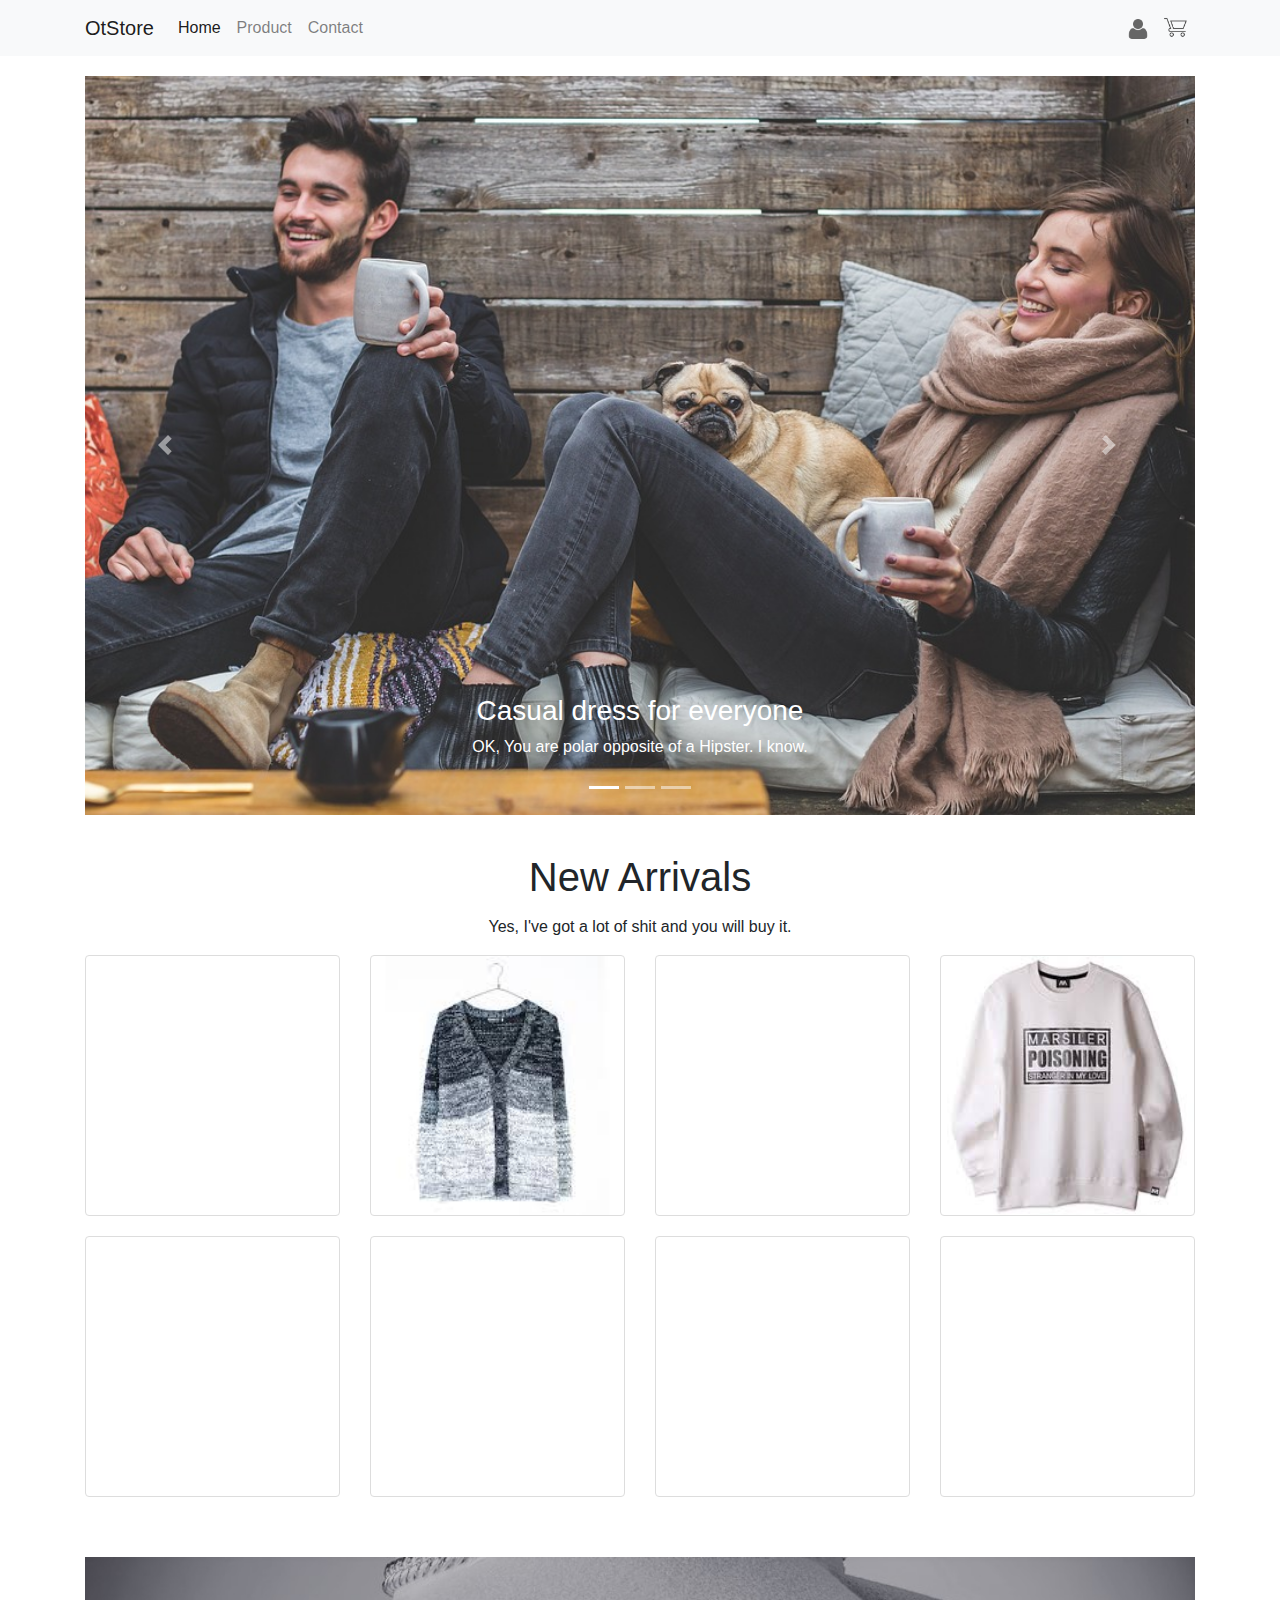
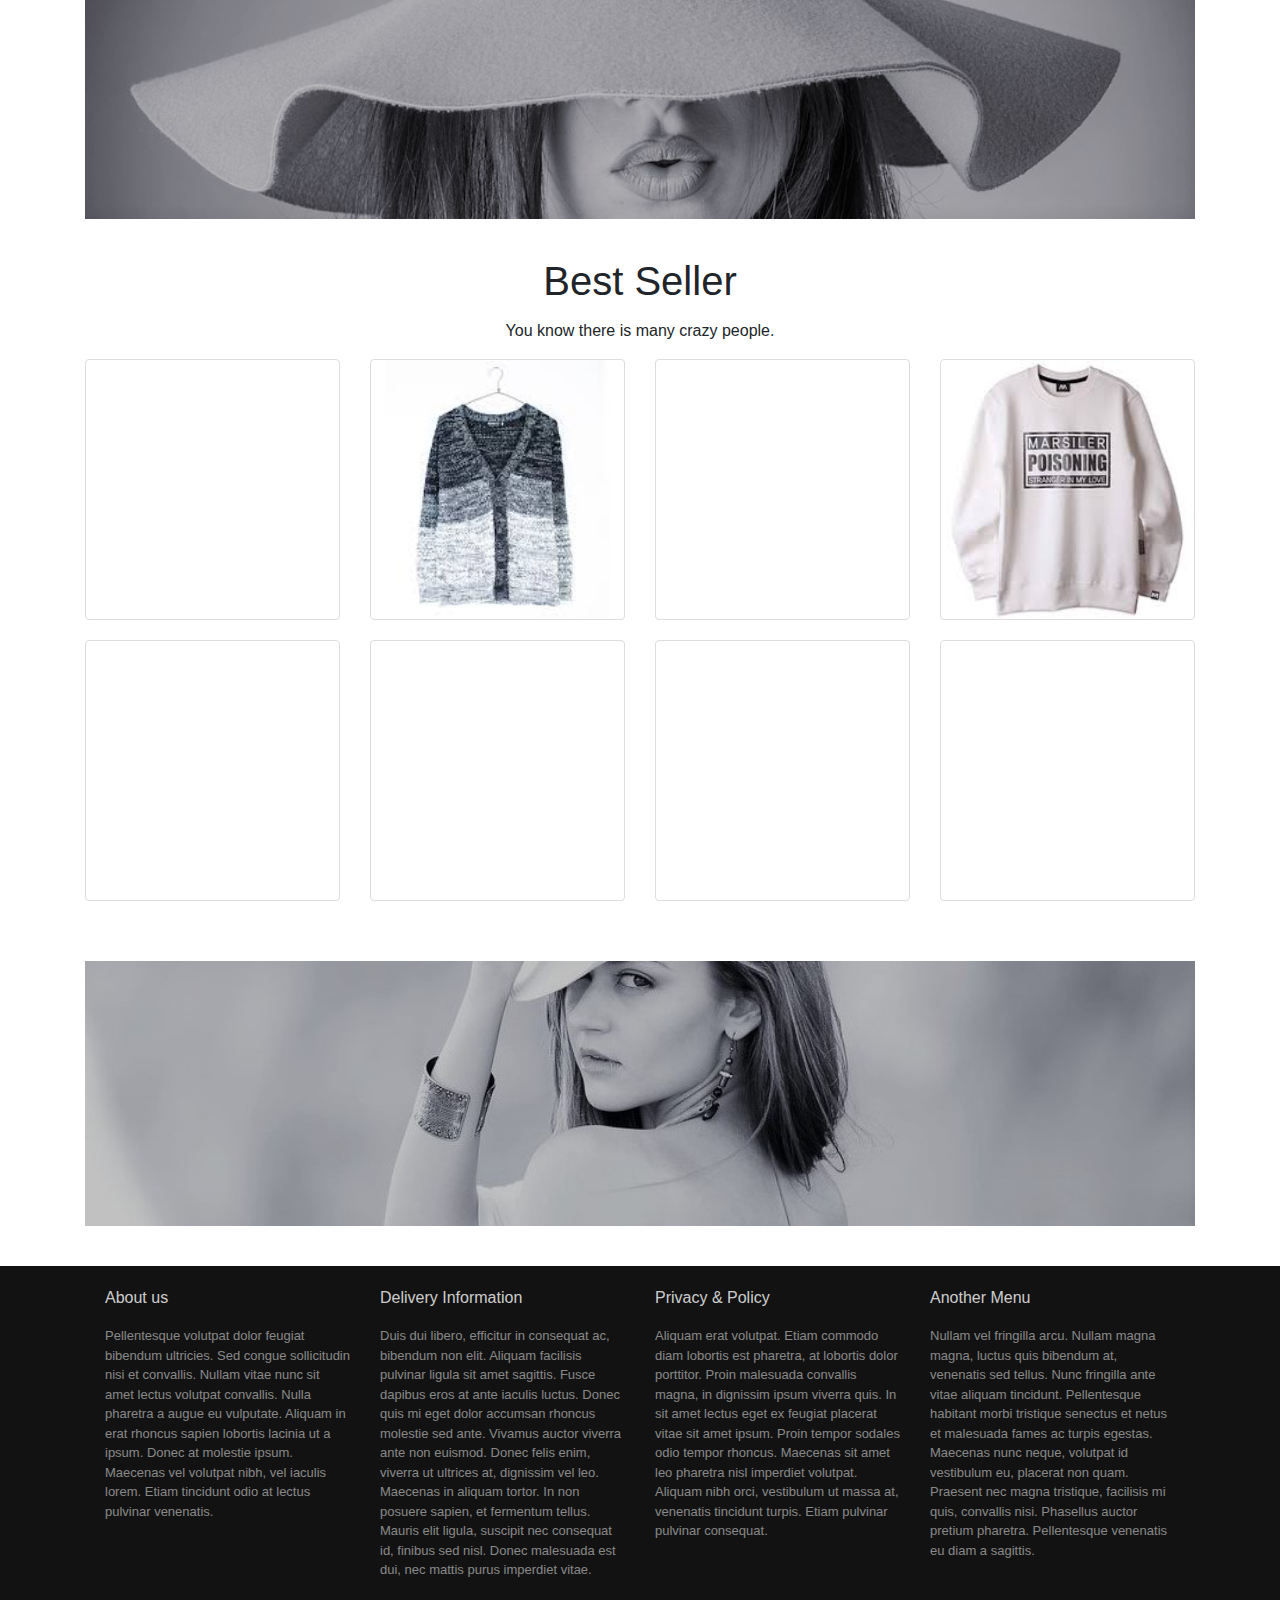
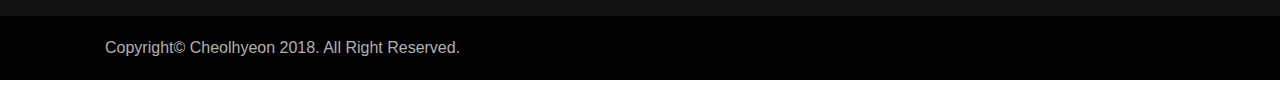
==== src/main/webapp/index.html @ 1a3310d8 "change folder name webapp and create product.html" ====
<!DOCTYPE html>
<html lang="ko">

<head>
    <meta charset="UTF-8">
    <meta name="viewport" content="width=device-width, initial-scale=1.0">
    <meta http-equiv="X-UA-Compatible" content="ie=edge">
    <title>::: OtStore :::</title>
    <link href="./css/bootstrap.min.css" rel="stylesheet">
    <style>
        .samesize {
            margin-bottom: 20px;
            width: 100%;
            padding-bottom: 100%;
            background-repeat: no-repeat;
            background-size: cover;
            background-position: center;
        }
    </style>
</head>

<body>

    <nav class="navbar navbar-expand-lg navbar-light bg-light">
        <div class="container">
            <a class="navbar-brand" href="#">OtStore</a>
            <button class="navbar-toggler" type="button" data-toggle="collapse" data-target="#navbarTogglerDemo02" aria-controls="navbarTogglerDemo02"
                aria-expanded="false" aria-label="Toggle navigation">
                <span class="navbar-toggler-icon"></span>
            </button>

            <div class="collapse navbar-collapse" id="navbarTogglerDemo02">
                <ul class="navbar-nav mr-auto mt-2 mt-lg-0">
                    <li class="nav-item active">
                        <a class="nav-link" href="#">Home
                            <span class="sr-only">(current)</span>
                        </a>
                    </li>
                    <li class="nav-item">
                        <a class="nav-link" href="#">Product</a>
                    </li>
                    <li class="nav-item">
                        <a class="nav-link" href="#">Contact</a>
                    </li>
                </ul>
                <form class="form-inline my-2 my-lg-0">
                    <ul class="navbar-nav mr-auto mt-2 mt-lg-0">
                        <li class="nav-item">
                            <a class="nav-link" href="#">
                                <img src="./images/login.png" width="20px" height="20px" style="margin-left: 2px;">
                            </a>
                        </li>
                        <li class="nav-item">
                            <a class="nav-link" href="#">
                                <img src="./images/shoppingcart.png" width="23px" height="23px" style="margin-top: -2px;">
                            </a>
                        </li>
                    </ul>
                </form>
            </div>
        </div>
    </nav>

    <div class="container" style="margin-top: 20px;">
        <div id="demo" class="carousel slide" data-ride="carousel">

            <!-- Indicators -->
            <ul class="carousel-indicators">
                <li data-target="#demo" data-slide-to="0" class="active"></li>
                <li data-target="#demo" data-slide-to="1"></li>
                <li data-target="#demo" data-slide-to="2"></li>
            </ul>

            <!-- The slideshow -->
            <div class="carousel-inner">
                <div class="carousel-item active">
                    <img src="./images/casual.jpg" alt="casual" width="100%">
                    <div class="carousel-caption">
                        <h3>Casual dress for everyone</h3>
                        <p>OK, You are polar opposite of a Hipster. I know.</p>
                    </div>
                </div>
                <div class="carousel-item">
                    <img src="./images/guy.jpg" alt="guy" width="100%">
                    <div class="carousel-caption">
                        <h3>Suit</h3>
                        <p>I’ve Never Worn A Suit! dude Here's the Answer.</p>
                    </div>
                </div>
                <div class="carousel-item">
                    <img src="./images/neat.jpg" alt="neat" width="100%">
                    <div class="carousel-caption">
                        <h3>Knit for Winter</h3>
                        <p>Winter is comming.</p>
                    </div>
                </div>
            </div>

            <!-- Left and right controls -->
            <a class="carousel-control-prev" href="#demo" data-slide="prev">
                <span class="carousel-control-prev-icon"></span>
            </a>
            <a class="carousel-control-next" href="#demo" data-slide="next">
                <span class="carousel-control-next-icon"></span>
            </a>

        </div>
    </div>

    <div class="container" style="margin-top: 40px;">

        <div>
            <h1>
                <p class="text-center">New Arrivals</p>
            </h1>
            <p class="text-center">Yes, I've got a lot of shit and you will buy it.</p>
        </div>

        <div>
            <div class="row">
                <div class="col-md">
                    <div class="img-thumbnail samesize" style="background-image: url('https://t1.daumcdn.net/cfile/tistory/2671653C55DBDD9E09')"></div>
                </div>
                <div class="col-md">
                    <div class="img-thumbnail samesize" style="background-image: url('[data-uri]')"></div>
                </div>
                <div class="col-md">
                    <div class="img-thumbnail samesize" style="background-image: url('http://mblogthumb2.phinf.naver.net/MjAxNzEwMTBfNjIg/MDAxNTA3NjIzODY2Mjgw._LwV5pv5Z4NjYI50kzcvJgmFrfz7zRtdVEw2pGX_yyQg.H0TVHFLqsIS5Oax9F-zmkhpmPXJmqHfUjp4Pd94fO9sg.PNG.hy_chu/%EC%82%BC%EC%8B%9C%EC%84%B8%EB%81%BC_%EB%B0%94%EB%8B%A4%EB%AA%A9%EC%9E%A5_%EC%9D%B4%EB%AF%BC%EC%9A%B0_%EC%95%A4%EB%94%94_%ED%8C%A8%EC%85%98_%EC%98%B7__%EB%84%90%EB%94%94_NERDY.png?type=w800')"></div>
                </div>
                <div class="col-md">
                    <div class="img-thumbnail samesize" style="background-image: url('[data-uri]')"></div>
                </div>
            </div>
            <div class="row">
                <div class="col-md">
                    <div class="img-thumbnail samesize" style="background-image: url('http://image.musinsa.com/images/goods_img/20160314/319176/319176_1_500.jpg')"></div>
                </div>
                <div class="col-md">
                    <div class="img-thumbnail samesize" style="background-image: url('http://skinnovation-if.com/wp-content/uploads/2015/12/%EC%9D%B4%EB%AF%B8%EC%A7%804.jpg')"></div>
                </div>
                <div class="col-md">
                    <div class="img-thumbnail samesize" style="background-image: url('http://img.ezmember.co.kr/cache/board/2015/09/08/c89670de82a708bd7f0507f3e184f768.jpg')"></div>
                </div>
                <div class="col-md">
                    <div class="img-thumbnail samesize" style="background-image: url('http://topclass.chosun.com/news_img/1002/1002_058_1.jpg')"></div>
                </div>
            </div>
        </div>
    </div>

    <div class="container" style="margin-top: 40px;">
        <img src="./images/fashion.jpg" width="100%">
    </div>

    <div class="container" style="margin-top: 40px;">

        <div>
            <h1>
                <p class="text-center">Best Seller</p>
            </h1>
            <p class="text-center">You know there is many crazy people.</p>
        </div>

        <div>
            <div class="row">
                <div class="col-md">
                    <div class="img-thumbnail samesize" style="background-image: url('https://t1.daumcdn.net/cfile/tistory/2671653C55DBDD9E09')"></div>
                </div>
                <div class="col-md">
                    <div class="img-thumbnail samesize" style="background-image: url('[data-uri]')"></div>
                </div>
                <div class="col-md">
                    <div class="img-thumbnail samesize" style="background-image: url('http://mblogthumb2.phinf.naver.net/MjAxNzEwMTBfNjIg/MDAxNTA3NjIzODY2Mjgw._LwV5pv5Z4NjYI50kzcvJgmFrfz7zRtdVEw2pGX_yyQg.H0TVHFLqsIS5Oax9F-zmkhpmPXJmqHfUjp4Pd94fO9sg.PNG.hy_chu/%EC%82%BC%EC%8B%9C%EC%84%B8%EB%81%BC_%EB%B0%94%EB%8B%A4%EB%AA%A9%EC%9E%A5_%EC%9D%B4%EB%AF%BC%EC%9A%B0_%EC%95%A4%EB%94%94_%ED%8C%A8%EC%85%98_%EC%98%B7__%EB%84%90%EB%94%94_NERDY.png?type=w800')"></div>
                </div>
                <div class="col-md">
                    <div class="img-thumbnail samesize" style="background-image: url('[data-uri]')"></div>
                </div>
            </div>
            <div class="row">
                <div class="col-md">
                    <div class="img-thumbnail samesize" style="background-image: url('http://image.musinsa.com/images/goods_img/20160314/319176/319176_1_500.jpg')"></div>
                </div>
                <div class="col-md">
                    <div class="img-thumbnail samesize" style="background-image: url('http://skinnovation-if.com/wp-content/uploads/2015/12/%EC%9D%B4%EB%AF%B8%EC%A7%804.jpg')"></div>
                </div>
                <div class="col-md">
                    <div class="img-thumbnail samesize" style="background-image: url('http://img.ezmember.co.kr/cache/board/2015/09/08/c89670de82a708bd7f0507f3e184f768.jpg')"></div>
                </div>
                <div class="col-md">
                    <div class="img-thumbnail samesize" style="background-image: url('http://topclass.chosun.com/news_img/1002/1002_058_1.jpg')"></div>
                </div>
            </div>
        </div>
    </div>

    <div class="container" style="margin-top: 40px;">
        <img src="./images/beauty.jpg" width="100%">
    </div>

    <div style="margin-top: 40px; background-color: rgba(0, 0, 0, 0.93); color: rgba(255, 255, 255, 0.8);">
        <div class="container">
            <div class="row" style="padding: 20px;">
                <div class="col-lg">
                    <p>About us</p>
                    <p style="font-size: 13px; color: rgba(255, 255, 255, 0.5);">Pellentesque volutpat dolor feugiat bibendum ultricies. Sed congue sollicitudin nisi et convallis. Nullam
                        vitae nunc sit amet lectus volutpat convallis. Nulla pharetra a augue eu vulputate. Aliquam in erat
                        rhoncus sapien lobortis lacinia ut a ipsum. Donec at molestie ipsum. Maecenas vel volutpat nibh,
                        vel iaculis lorem. Etiam tincidunt odio at lectus pulvinar venenatis.</p>
                </div>
                <div class="col-lg">
                    <p>Delivery Information</p>
                    <p style="font-size: 13px; color: rgba(255, 255, 255, 0.5);">Duis dui libero, efficitur in consequat ac, bibendum non elit. Aliquam facilisis pulvinar ligula sit
                        amet sagittis. Fusce dapibus eros at ante iaculis luctus. Donec quis mi eget dolor accumsan rhoncus
                        molestie sed ante. Vivamus auctor viverra ante non euismod. Donec felis enim, viverra ut ultrices
                        at, dignissim vel leo. Maecenas in aliquam tortor. In non posuere sapien, et fermentum tellus. Mauris
                        elit ligula, suscipit nec consequat id, finibus sed nisl. Donec malesuada est dui, nec mattis purus
                        imperdiet vitae.</p>
                </div>
                <div class="col-lg">
                    <p>Privacy & Policy</p>
                    <p style="font-size: 13px; color: rgba(255, 255, 255, 0.5);">Aliquam erat volutpat. Etiam commodo diam lobortis est pharetra, at lobortis dolor porttitor. Proin malesuada
                        convallis magna, in dignissim ipsum viverra quis. In sit amet lectus eget ex feugiat placerat vitae
                        sit amet ipsum. Proin tempor sodales odio tempor rhoncus. Maecenas sit amet leo pharetra nisl imperdiet
                        volutpat. Aliquam nibh orci, vestibulum ut massa at, venenatis tincidunt turpis. Etiam pulvinar pulvinar
                        consequat.
                    </p>
                </div>
                <div class="col-lg">
                    <p>Another Menu</p>
                    <p style="font-size: 13px; color: rgba(255, 255, 255, 0.5);">Nullam vel fringilla arcu. Nullam magna magna, luctus quis bibendum at, venenatis sed tellus. Nunc fringilla
                        ante vitae aliquam tincidunt. Pellentesque habitant morbi tristique senectus et netus et malesuada
                        fames ac turpis egestas. Maecenas nunc neque, volutpat id vestibulum eu, placerat non quam. Praesent
                        nec magna tristique, facilisis mi quis, convallis nisi. Phasellus auctor pretium pharetra. Pellentesque
                        venenatis eu diam a sagittis.</p>
                </div>
            </div>
        </div>
    </div>
    <div style="background-color: rgb(0, 0, 0)">
        <div class="container">
            <p style="padding: 20px; color: rgba(255,255,255,0.7)">
                Copyright© Cheolhyeon 2018. All Right Reserved.
            </p>
        </div>
    </div>

    <script src="./js/jquery-3.3.1.min.js"></script>
    <script src="./js/popper.min.js"></script>
    <script src="./js/bootstrap.min.js"></script>
</body>

</html>
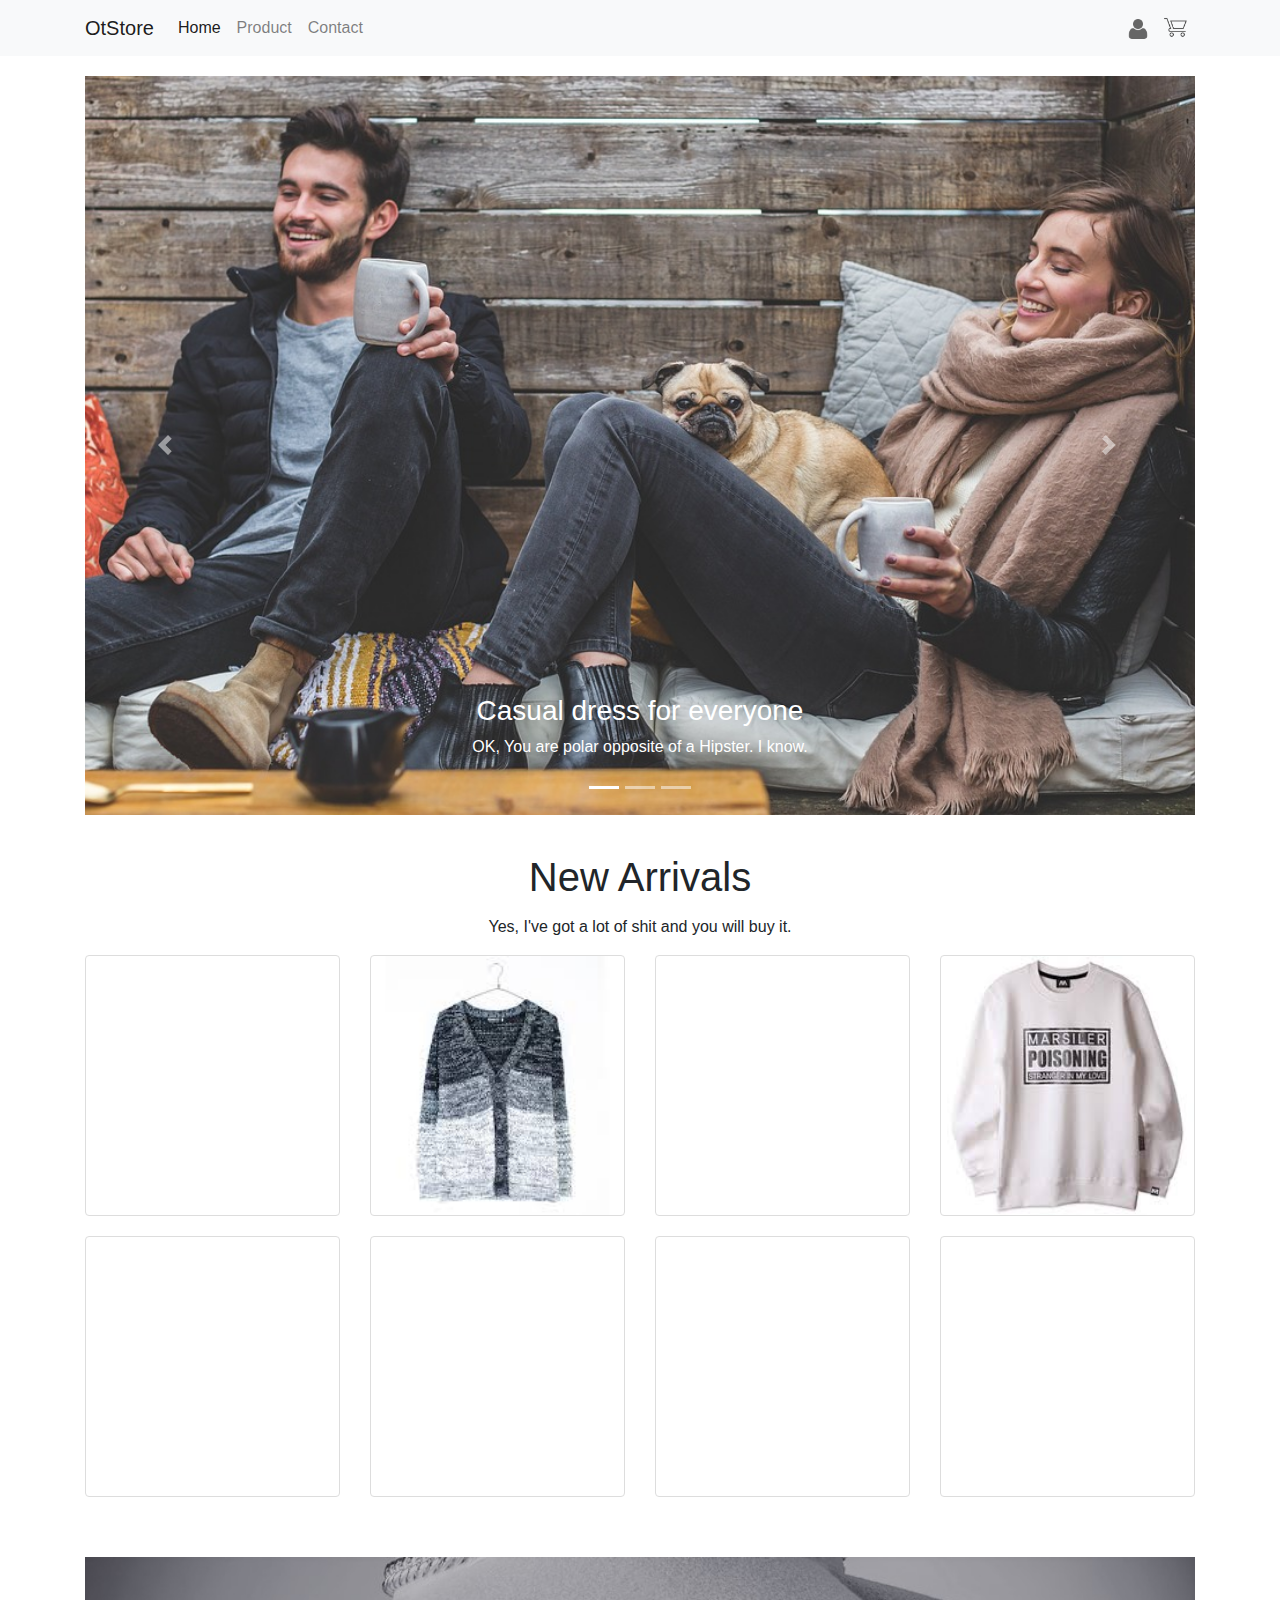
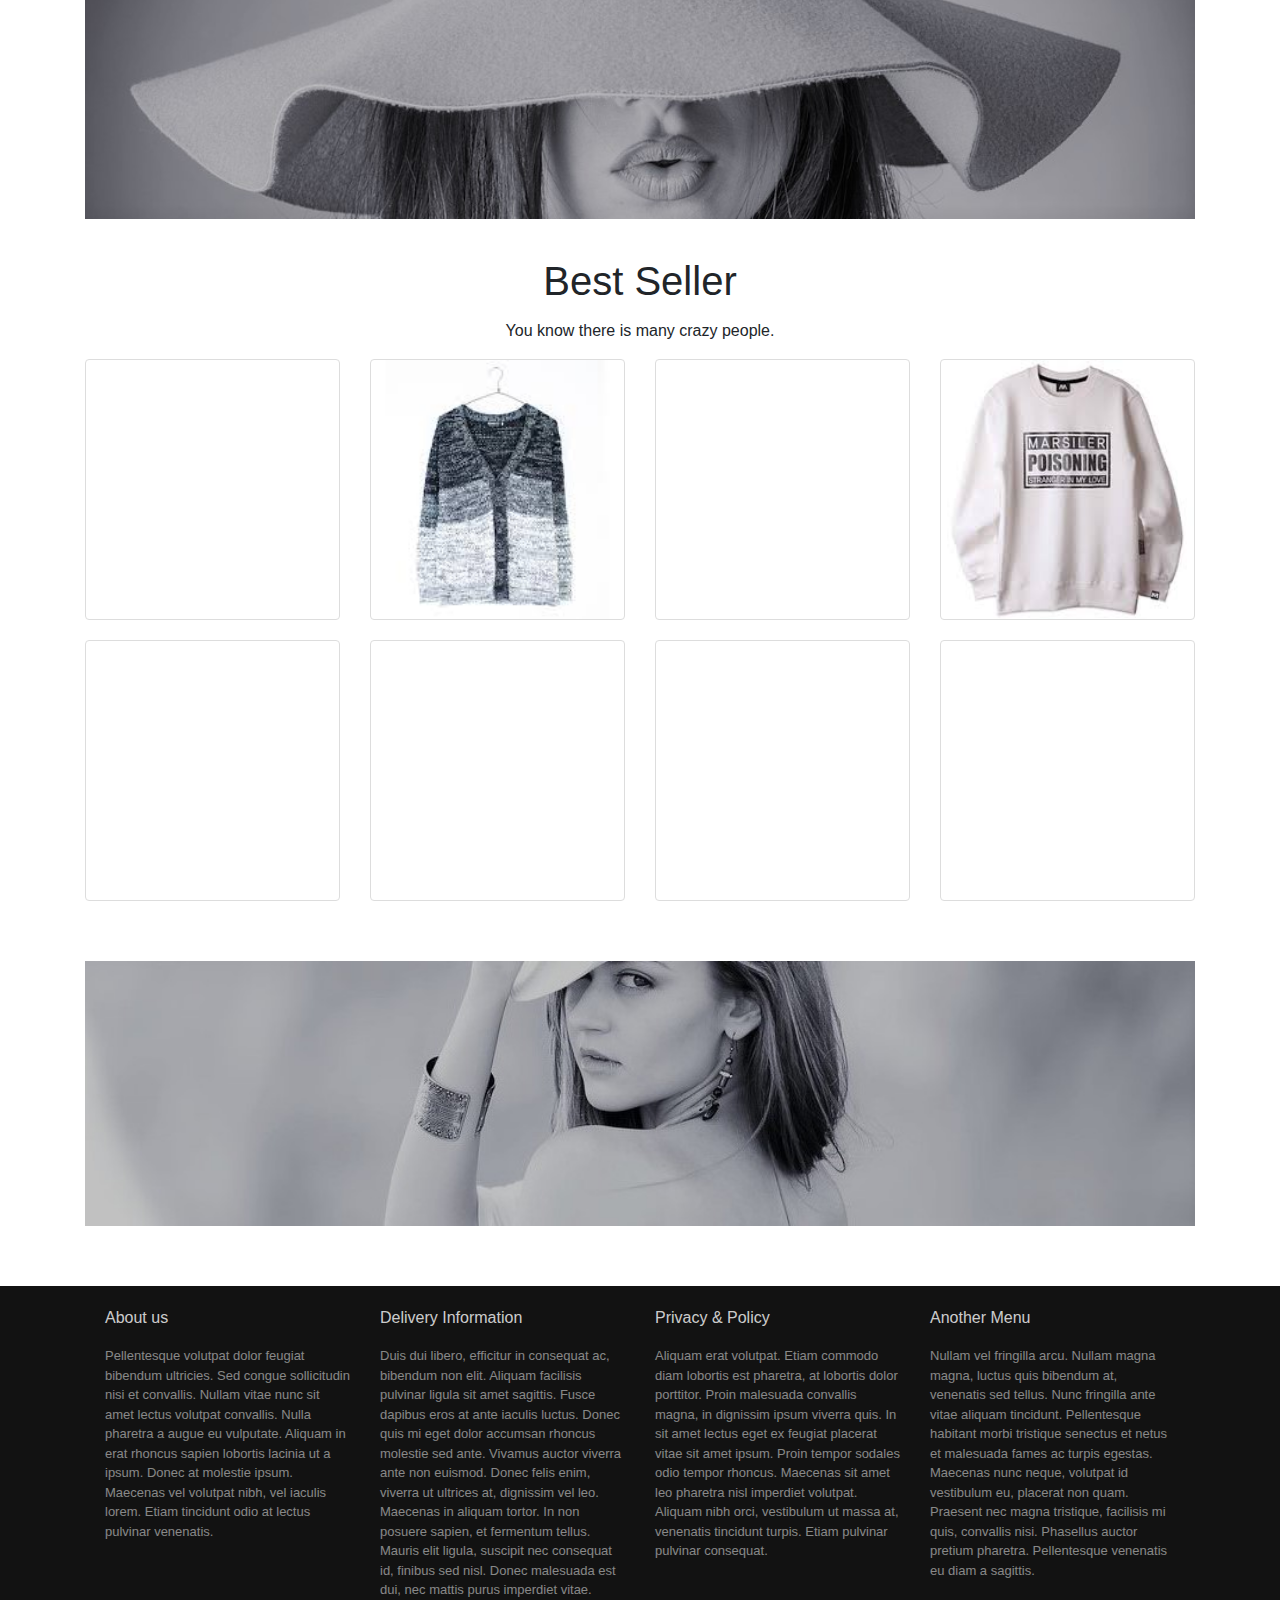
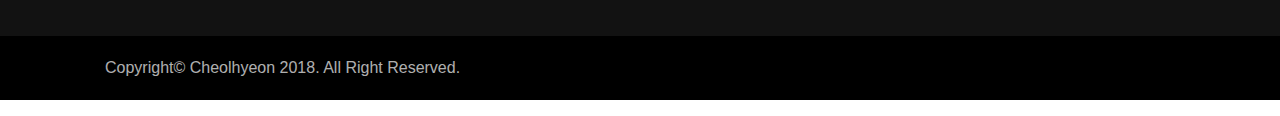
==== commit 71e8999f: "create contact.html and cart.html" ====
--- a/src/main/webapp/index.html
+++ b/src/main/webapp/index.html
@@ -197,7 +197,7 @@
         <img src="./images/beauty.jpg" width="100%">
     </div>
 
-    <div style="margin-top: 40px; background-color: rgba(0, 0, 0, 0.93); color: rgba(255, 255, 255, 0.8);">
+    <div style="margin-top: 60px; background-color: rgba(0, 0, 0, 0.93); color: rgba(255, 255, 255, 0.8);">
         <div class="container">
             <div class="row" style="padding: 20px;">
                 <div class="col-lg">
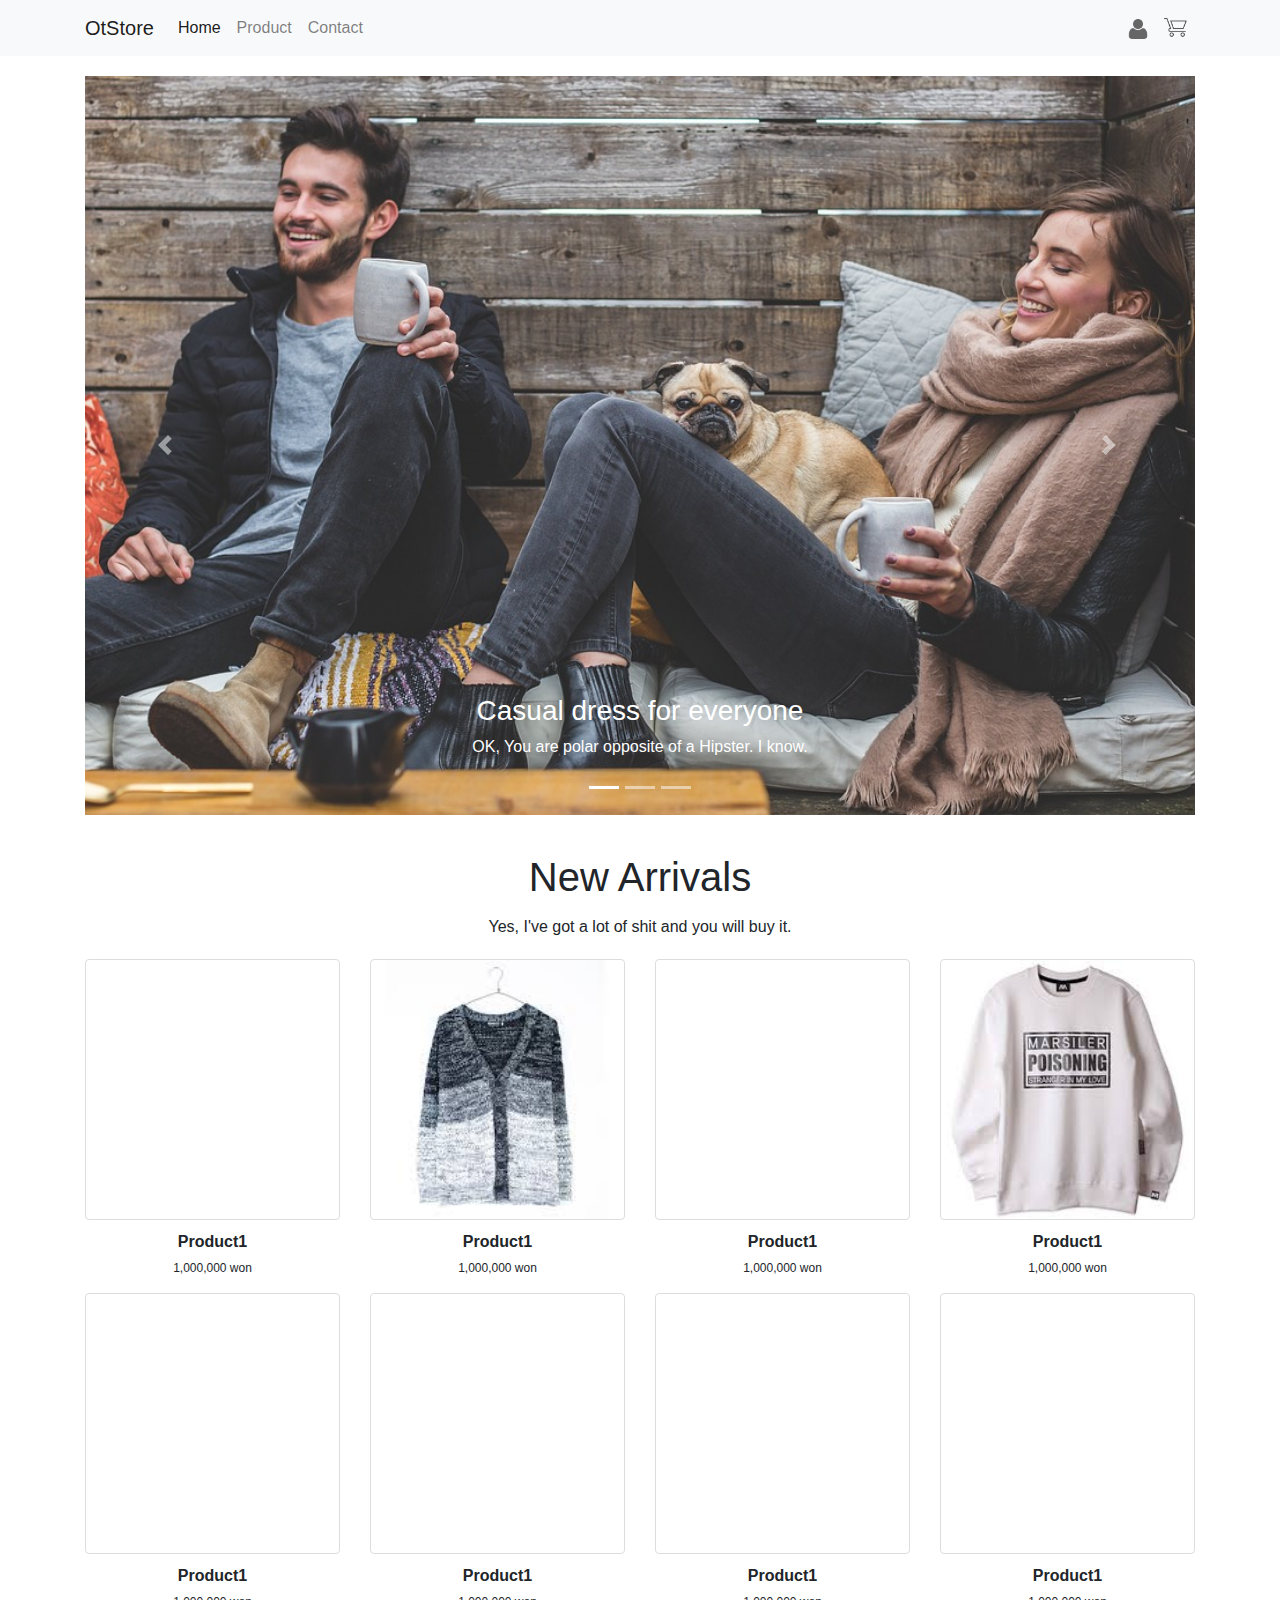
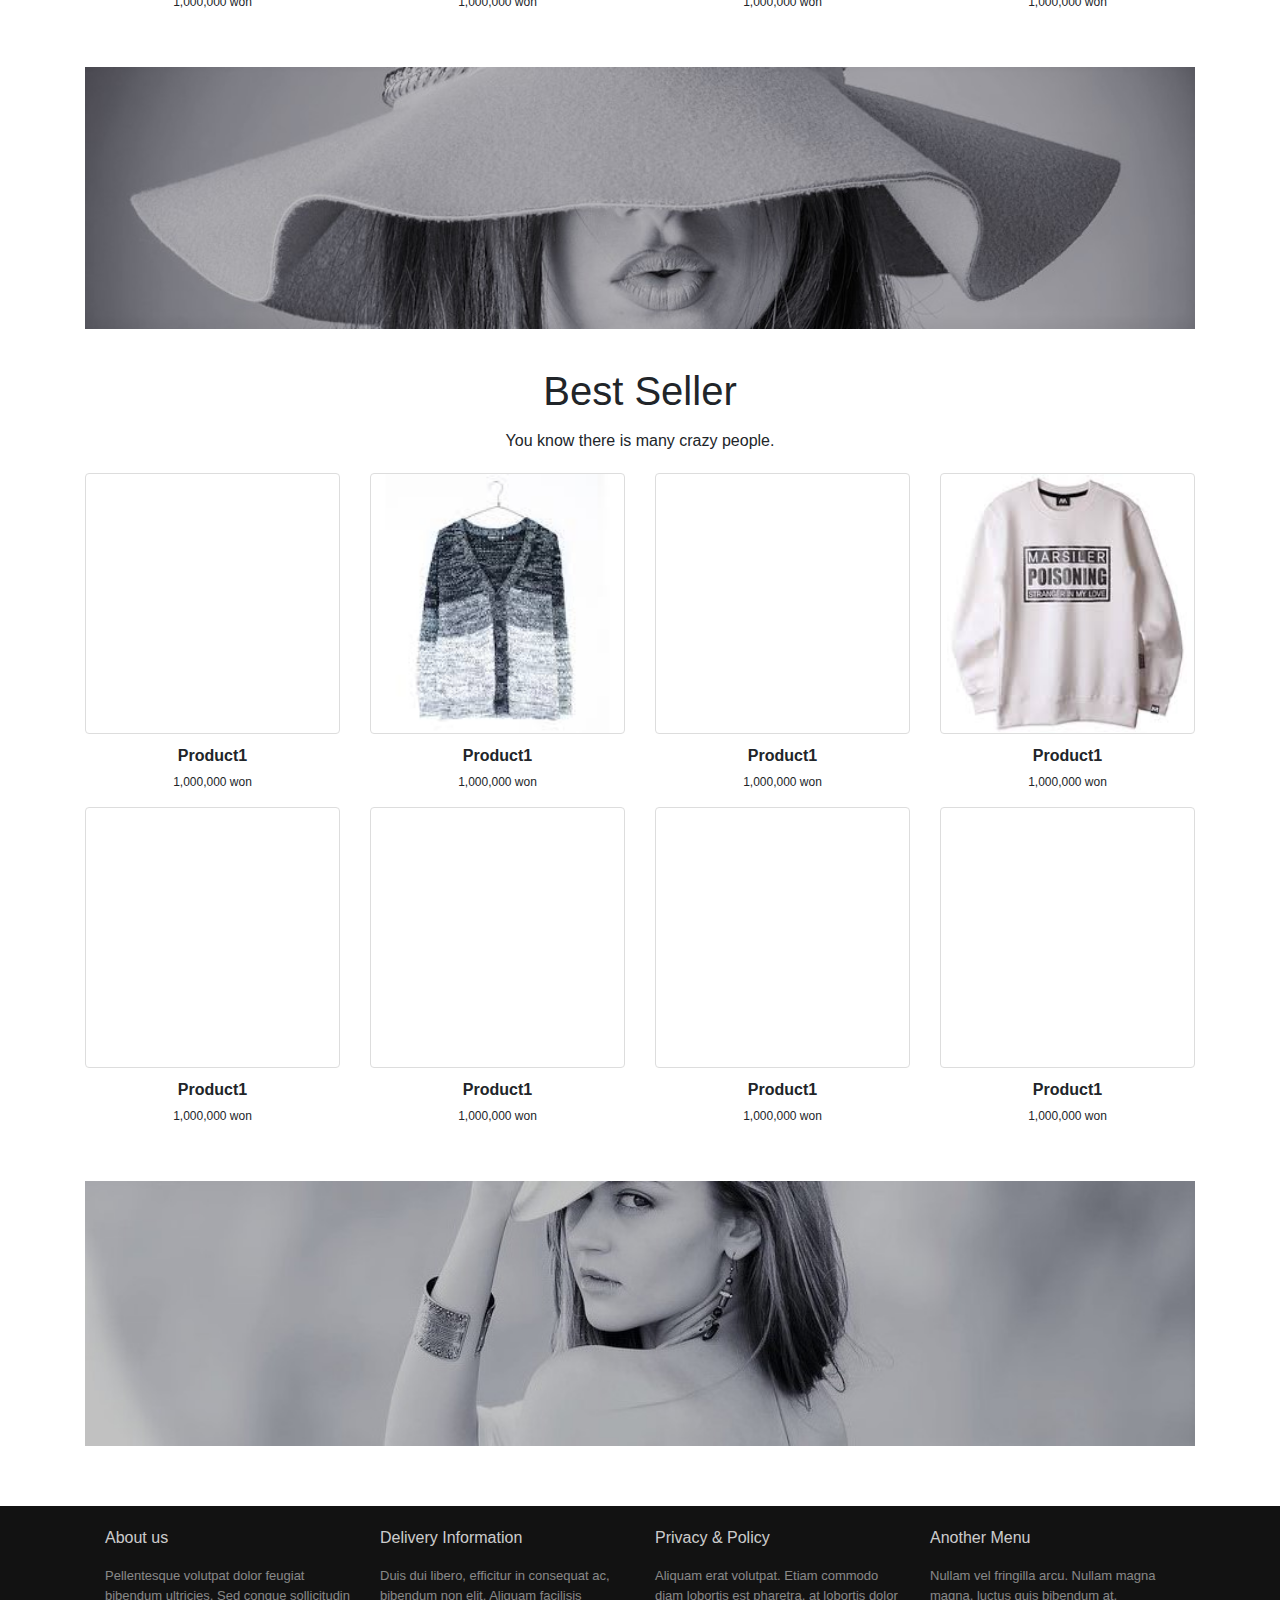
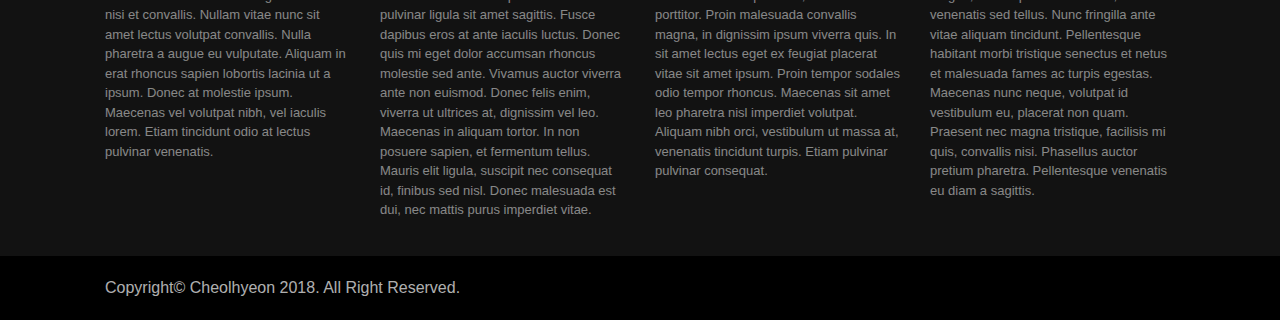
==== commit 11fd9f5d: "create login, register, view.html" ====
--- a/src/main/webapp/index.html
+++ b/src/main/webapp/index.html
@@ -9,13 +9,17 @@
     <link href="./css/bootstrap.min.css" rel="stylesheet">
     <style>
         .samesize {
-            margin-bottom: 20px;
+            margin-bottom: 10px;
             width: 100%;
             padding-bottom: 100%;
             background-repeat: no-repeat;
             background-size: cover;
             background-position: center;
         }
+
+        .btmg {
+            margin-bottom: 20px;
+        }
     </style>
 </head>
 
@@ -23,7 +27,7 @@
 
     <nav class="navbar navbar-expand-lg navbar-light bg-light">
         <div class="container">
-            <a class="navbar-brand" href="#">OtStore</a>
+            <a class="navbar-brand" href="index.html">OtStore</a>
             <button class="navbar-toggler" type="button" data-toggle="collapse" data-target="#navbarTogglerDemo02" aria-controls="navbarTogglerDemo02"
                 aria-expanded="false" aria-label="Toggle navigation">
                 <span class="navbar-toggler-icon"></span>
@@ -32,26 +36,25 @@
             <div class="collapse navbar-collapse" id="navbarTogglerDemo02">
                 <ul class="navbar-nav mr-auto mt-2 mt-lg-0">
                     <li class="nav-item active">
-                        <a class="nav-link" href="#">Home
-                            <span class="sr-only">(current)</span>
+                        <a class="nav-link" href="index.html">Home
                         </a>
                     </li>
                     <li class="nav-item">
-                        <a class="nav-link" href="#">Product</a>
+                        <a class="nav-link" href="product.html">Product</a>
                     </li>
                     <li class="nav-item">
-                        <a class="nav-link" href="#">Contact</a>
+                        <a class="nav-link" href="contact.html">Contact</a>
                     </li>
                 </ul>
                 <form class="form-inline my-2 my-lg-0">
                     <ul class="navbar-nav mr-auto mt-2 mt-lg-0">
                         <li class="nav-item">
-                            <a class="nav-link" href="#">
+                            <a class="nav-link" href="login.html">
                                 <img src="./images/login.png" width="20px" height="20px" style="margin-left: 2px;">
                             </a>
                         </li>
                         <li class="nav-item">
-                            <a class="nav-link" href="#">
+                            <a class="nav-link" href="cart.html">
                                 <img src="./images/shoppingcart.png" width="23px" height="23px" style="margin-top: -2px;">
                             </a>
                         </li>
@@ -109,7 +112,7 @@
 
     <div class="container" style="margin-top: 40px;">
 
-        <div>
+        <div class="btmg">
             <h1>
                 <p class="text-center">New Arrivals</p>
             </h1>
@@ -120,29 +123,61 @@
             <div class="row">
                 <div class="col-md">
                     <div class="img-thumbnail samesize" style="background-image: url('https://t1.daumcdn.net/cfile/tistory/2671653C55DBDD9E09')"></div>
+                    <div>
+                        <p class="text-center font-weight-bold" style="margin-bottom: 5px">Product1</p>
+                        <p class="text-center" style="font-size: 0.75em">1,000,000 won</p>
+                    </div>
                 </div>
                 <div class="col-md">
                     <div class="img-thumbnail samesize" style="background-image: url('[data-uri]')"></div>
+                    <div>
+                        <p class="text-center font-weight-bold" style="margin-bottom: 5px">Product1</p>
+                        <p class="text-center" style="font-size: 0.75em">1,000,000 won</p>
+                    </div>
                 </div>
                 <div class="col-md">
                     <div class="img-thumbnail samesize" style="background-image: url('http://mblogthumb2.phinf.naver.net/MjAxNzEwMTBfNjIg/MDAxNTA3NjIzODY2Mjgw._LwV5pv5Z4NjYI50kzcvJgmFrfz7zRtdVEw2pGX_yyQg.H0TVHFLqsIS5Oax9F-zmkhpmPXJmqHfUjp4Pd94fO9sg.PNG.hy_chu/%EC%82%BC%EC%8B%9C%EC%84%B8%EB%81%BC_%EB%B0%94%EB%8B%A4%EB%AA%A9%EC%9E%A5_%EC%9D%B4%EB%AF%BC%EC%9A%B0_%EC%95%A4%EB%94%94_%ED%8C%A8%EC%85%98_%EC%98%B7__%EB%84%90%EB%94%94_NERDY.png?type=w800')"></div>
+                    <div>
+                        <p class="text-center font-weight-bold" style="margin-bottom: 5px">Product1</p>
+                        <p class="text-center" style="font-size: 0.75em">1,000,000 won</p>
+                    </div>
                 </div>
                 <div class="col-md">
                     <div class="img-thumbnail samesize" style="background-image: url('[data-uri]')"></div>
+                    <div>
+                        <p class="text-center font-weight-bold" style="margin-bottom: 5px">Product1</p>
+                        <p class="text-center" style="font-size: 0.75em">1,000,000 won</p>
+                    </div>
                 </div>
             </div>
             <div class="row">
                 <div class="col-md">
                     <div class="img-thumbnail samesize" style="background-image: url('http://image.musinsa.com/images/goods_img/20160314/319176/319176_1_500.jpg')"></div>
+                    <div>
+                        <p class="text-center font-weight-bold" style="margin-bottom: 5px">Product1</p>
+                        <p class="text-center" style="font-size: 0.75em">1,000,000 won</p>
+                    </div>
                 </div>
                 <div class="col-md">
                     <div class="img-thumbnail samesize" style="background-image: url('http://skinnovation-if.com/wp-content/uploads/2015/12/%EC%9D%B4%EB%AF%B8%EC%A7%804.jpg')"></div>
+                    <div>
+                        <p class="text-center font-weight-bold" style="margin-bottom: 5px">Product1</p>
+                        <p class="text-center" style="font-size: 0.75em">1,000,000 won</p>
+                    </div>
                 </div>
                 <div class="col-md">
                     <div class="img-thumbnail samesize" style="background-image: url('http://img.ezmember.co.kr/cache/board/2015/09/08/c89670de82a708bd7f0507f3e184f768.jpg')"></div>
+                    <div>
+                        <p class="text-center font-weight-bold" style="margin-bottom: 5px">Product1</p>
+                        <p class="text-center" style="font-size: 0.75em">1,000,000 won</p>
+                    </div>
                 </div>
                 <div class="col-md">
                     <div class="img-thumbnail samesize" style="background-image: url('http://topclass.chosun.com/news_img/1002/1002_058_1.jpg')"></div>
+                    <div>
+                        <p class="text-center font-weight-bold" style="margin-bottom: 5px">Product1</p>
+                        <p class="text-center" style="font-size: 0.75em">1,000,000 won</p>
+                    </div>
                 </div>
             </div>
         </div>
@@ -154,7 +189,7 @@
 
     <div class="container" style="margin-top: 40px;">
 
-        <div>
+        <div class="btmg">
             <h1>
                 <p class="text-center">Best Seller</p>
             </h1>
@@ -165,29 +200,61 @@
             <div class="row">
                 <div class="col-md">
                     <div class="img-thumbnail samesize" style="background-image: url('https://t1.daumcdn.net/cfile/tistory/2671653C55DBDD9E09')"></div>
+                    <div>
+                        <p class="text-center font-weight-bold" style="margin-bottom: 5px">Product1</p>
+                        <p class="text-center" style="font-size: 0.75em">1,000,000 won</p>
+                    </div>
                 </div>
                 <div class="col-md">
                     <div class="img-thumbnail samesize" style="background-image: url('[data-uri]')"></div>
+                    <div>
+                        <p class="text-center font-weight-bold" style="margin-bottom: 5px">Product1</p>
+                        <p class="text-center" style="font-size: 0.75em">1,000,000 won</p>
+                    </div>
                 </div>
                 <div class="col-md">
                     <div class="img-thumbnail samesize" style="background-image: url('http://mblogthumb2.phinf.naver.net/MjAxNzEwMTBfNjIg/MDAxNTA3NjIzODY2Mjgw._LwV5pv5Z4NjYI50kzcvJgmFrfz7zRtdVEw2pGX_yyQg.H0TVHFLqsIS5Oax9F-zmkhpmPXJmqHfUjp4Pd94fO9sg.PNG.hy_chu/%EC%82%BC%EC%8B%9C%EC%84%B8%EB%81%BC_%EB%B0%94%EB%8B%A4%EB%AA%A9%EC%9E%A5_%EC%9D%B4%EB%AF%BC%EC%9A%B0_%EC%95%A4%EB%94%94_%ED%8C%A8%EC%85%98_%EC%98%B7__%EB%84%90%EB%94%94_NERDY.png?type=w800')"></div>
+                    <div>
+                        <p class="text-center font-weight-bold" style="margin-bottom: 5px">Product1</p>
+                        <p class="text-center" style="font-size: 0.75em">1,000,000 won</p>
+                    </div>
                 </div>
                 <div class="col-md">
                     <div class="img-thumbnail samesize" style="background-image: url('[data-uri]')"></div>
+                    <div>
+                        <p class="text-center font-weight-bold" style="margin-bottom: 5px">Product1</p>
+                        <p class="text-center" style="font-size: 0.75em">1,000,000 won</p>
+                    </div>
                 </div>
             </div>
             <div class="row">
                 <div class="col-md">
                     <div class="img-thumbnail samesize" style="background-image: url('http://image.musinsa.com/images/goods_img/20160314/319176/319176_1_500.jpg')"></div>
+                    <div>
+                        <p class="text-center font-weight-bold" style="margin-bottom: 5px">Product1</p>
+                        <p class="text-center" style="font-size: 0.75em">1,000,000 won</p>
+                    </div>
                 </div>
                 <div class="col-md">
                     <div class="img-thumbnail samesize" style="background-image: url('http://skinnovation-if.com/wp-content/uploads/2015/12/%EC%9D%B4%EB%AF%B8%EC%A7%804.jpg')"></div>
+                    <div>
+                        <p class="text-center font-weight-bold" style="margin-bottom: 5px">Product1</p>
+                        <p class="text-center" style="font-size: 0.75em">1,000,000 won</p>
+                    </div>
                 </div>
                 <div class="col-md">
                     <div class="img-thumbnail samesize" style="background-image: url('http://img.ezmember.co.kr/cache/board/2015/09/08/c89670de82a708bd7f0507f3e184f768.jpg')"></div>
+                    <div>
+                        <p class="text-center font-weight-bold" style="margin-bottom: 5px">Product1</p>
+                        <p class="text-center" style="font-size: 0.75em">1,000,000 won</p>
+                    </div>
                 </div>
                 <div class="col-md">
                     <div class="img-thumbnail samesize" style="background-image: url('http://topclass.chosun.com/news_img/1002/1002_058_1.jpg')"></div>
+                    <div>
+                        <p class="text-center font-weight-bold" style="margin-bottom: 5px">Product1</p>
+                        <p class="text-center" style="font-size: 0.75em">1,000,000 won</p>
+                    </div>
                 </div>
             </div>
         </div>
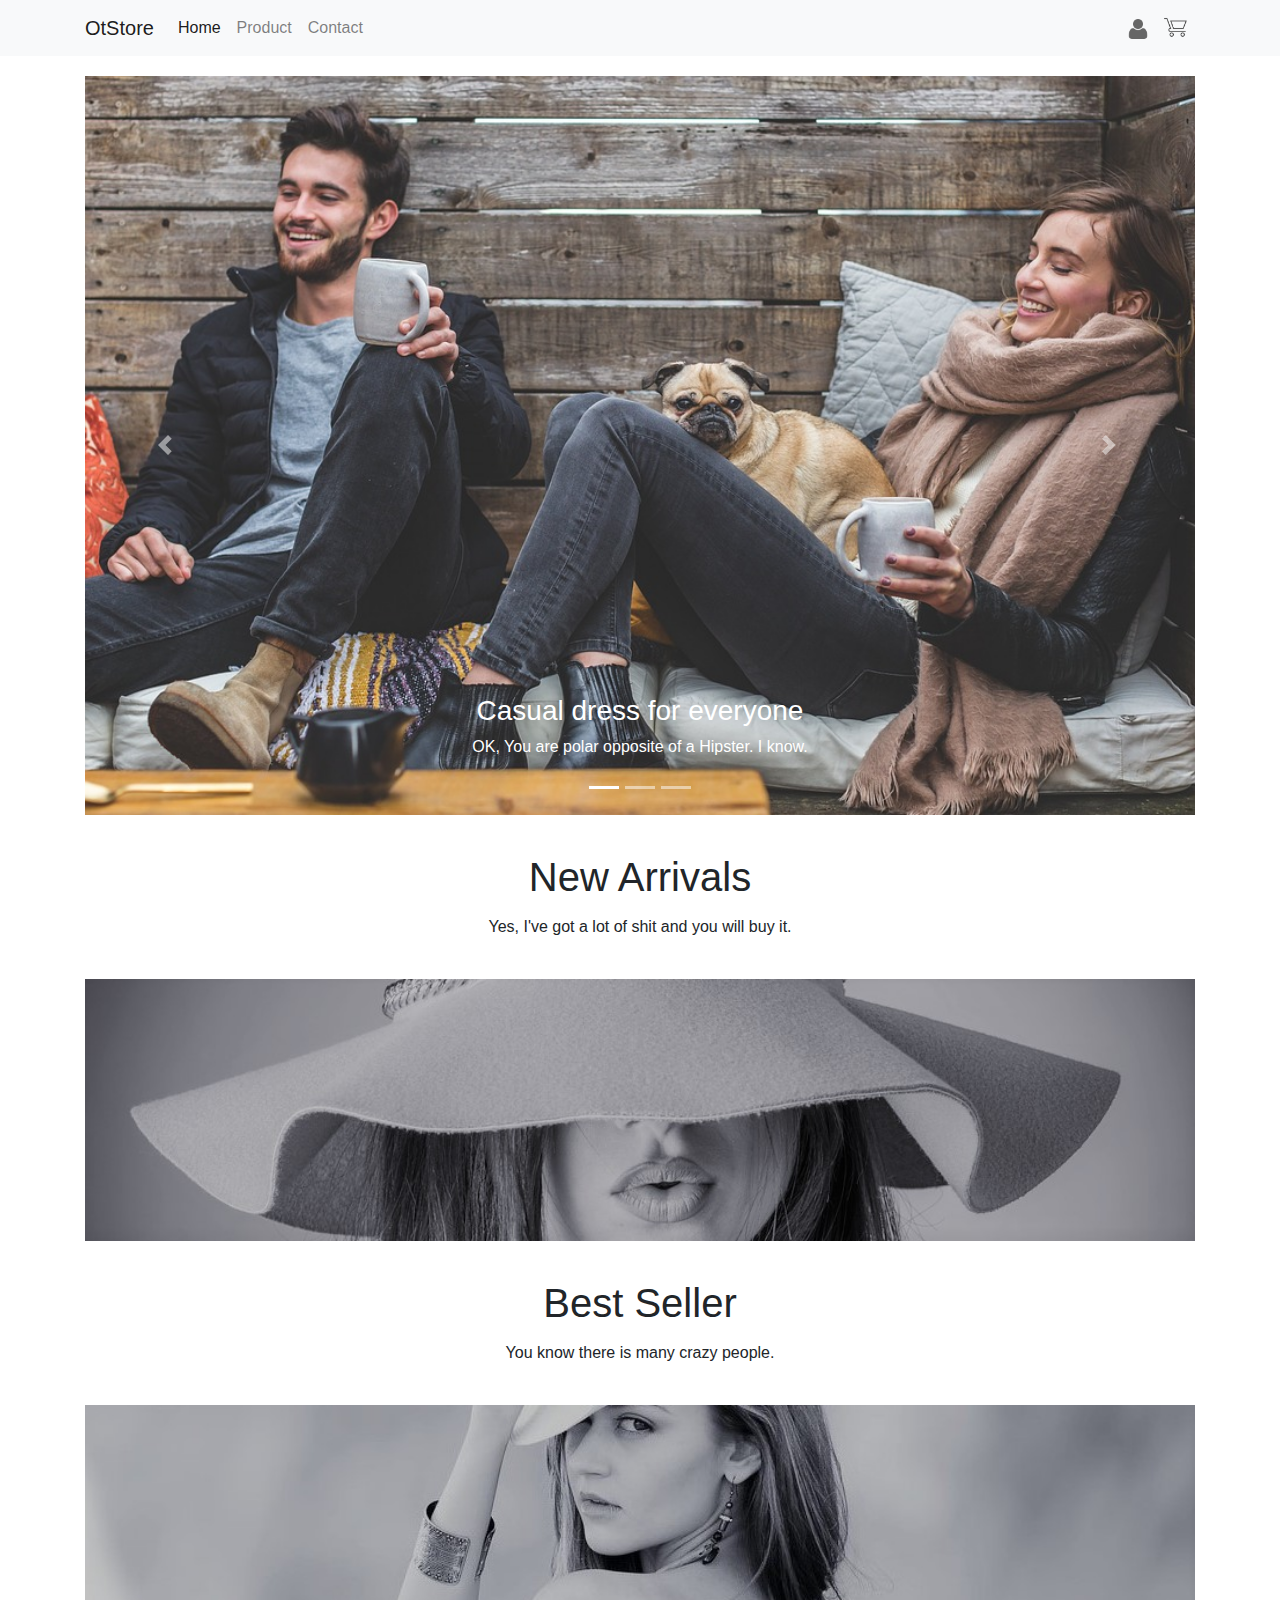
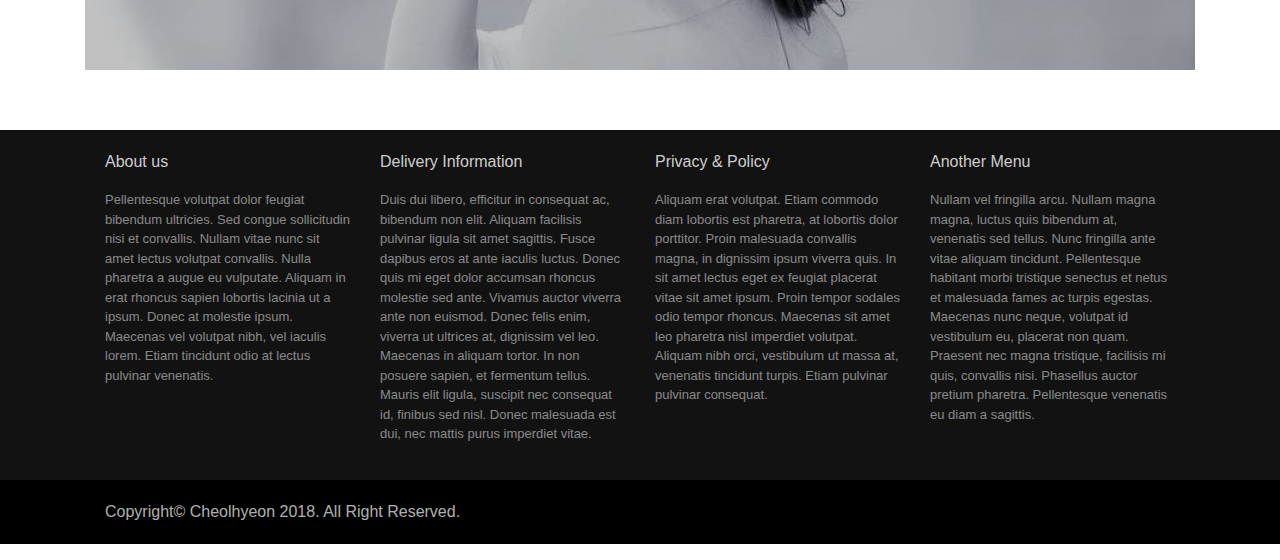
==== commit dca22975: "view, newarrival, bestseller" ====
--- a/src/main/webapp/index.html
+++ b/src/main/webapp/index.html
@@ -119,68 +119,7 @@
             <p class="text-center">Yes, I've got a lot of shit and you will buy it.</p>
         </div>
 
-        <div>
-            <div class="row">
-                <div class="col-md">
-                    <div class="img-thumbnail samesize" style="background-image: url('https://t1.daumcdn.net/cfile/tistory/2671653C55DBDD9E09')"></div>
-                    <div>
-                        <p class="text-center font-weight-bold" style="margin-bottom: 5px">Product1</p>
-                        <p class="text-center" style="font-size: 0.75em">1,000,000 won</p>
-                    </div>
-                </div>
-                <div class="col-md">
-                    <div class="img-thumbnail samesize" style="background-image: url('[data-uri]')"></div>
-                    <div>
-                        <p class="text-center font-weight-bold" style="margin-bottom: 5px">Product1</p>
-                        <p class="text-center" style="font-size: 0.75em">1,000,000 won</p>
-                    </div>
-                </div>
-                <div class="col-md">
-                    <div class="img-thumbnail samesize" style="background-image: url('http://mblogthumb2.phinf.naver.net/MjAxNzEwMTBfNjIg/MDAxNTA3NjIzODY2Mjgw._LwV5pv5Z4NjYI50kzcvJgmFrfz7zRtdVEw2pGX_yyQg.H0TVHFLqsIS5Oax9F-zmkhpmPXJmqHfUjp4Pd94fO9sg.PNG.hy_chu/%EC%82%BC%EC%8B%9C%EC%84%B8%EB%81%BC_%EB%B0%94%EB%8B%A4%EB%AA%A9%EC%9E%A5_%EC%9D%B4%EB%AF%BC%EC%9A%B0_%EC%95%A4%EB%94%94_%ED%8C%A8%EC%85%98_%EC%98%B7__%EB%84%90%EB%94%94_NERDY.png?type=w800')"></div>
-                    <div>
-                        <p class="text-center font-weight-bold" style="margin-bottom: 5px">Product1</p>
-                        <p class="text-center" style="font-size: 0.75em">1,000,000 won</p>
-                    </div>
-                </div>
-                <div class="col-md">
-                    <div class="img-thumbnail samesize" style="background-image: url('[data-uri]')"></div>
-                    <div>
-                        <p class="text-center font-weight-bold" style="margin-bottom: 5px">Product1</p>
-                        <p class="text-center" style="font-size: 0.75em">1,000,000 won</p>
-                    </div>
-                </div>
-            </div>
-            <div class="row">
-                <div class="col-md">
-                    <div class="img-thumbnail samesize" style="background-image: url('http://image.musinsa.com/images/goods_img/20160314/319176/319176_1_500.jpg')"></div>
-                    <div>
-                        <p class="text-center font-weight-bold" style="margin-bottom: 5px">Product1</p>
-                        <p class="text-center" style="font-size: 0.75em">1,000,000 won</p>
-                    </div>
-                </div>
-                <div class="col-md">
-                    <div class="img-thumbnail samesize" style="background-image: url('http://skinnovation-if.com/wp-content/uploads/2015/12/%EC%9D%B4%EB%AF%B8%EC%A7%804.jpg')"></div>
-                    <div>
-                        <p class="text-center font-weight-bold" style="margin-bottom: 5px">Product1</p>
-                        <p class="text-center" style="font-size: 0.75em">1,000,000 won</p>
-                    </div>
-                </div>
-                <div class="col-md">
-                    <div class="img-thumbnail samesize" style="background-image: url('http://img.ezmember.co.kr/cache/board/2015/09/08/c89670de82a708bd7f0507f3e184f768.jpg')"></div>
-                    <div>
-                        <p class="text-center font-weight-bold" style="margin-bottom: 5px">Product1</p>
-                        <p class="text-center" style="font-size: 0.75em">1,000,000 won</p>
-                    </div>
-                </div>
-                <div class="col-md">
-                    <div class="img-thumbnail samesize" style="background-image: url('http://topclass.chosun.com/news_img/1002/1002_058_1.jpg')"></div>
-                    <div>
-                        <p class="text-center font-weight-bold" style="margin-bottom: 5px">Product1</p>
-                        <p class="text-center" style="font-size: 0.75em">1,000,000 won</p>
-                    </div>
-                </div>
-            </div>
-        </div>
+        <div id="newArr"></div>
     </div>
 
     <div class="container" style="margin-top: 40px;">
@@ -196,68 +135,7 @@
             <p class="text-center">You know there is many crazy people.</p>
         </div>
 
-        <div>
-            <div class="row">
-                <div class="col-md">
-                    <div class="img-thumbnail samesize" style="background-image: url('https://t1.daumcdn.net/cfile/tistory/2671653C55DBDD9E09')"></div>
-                    <div>
-                        <p class="text-center font-weight-bold" style="margin-bottom: 5px">Product1</p>
-                        <p class="text-center" style="font-size: 0.75em">1,000,000 won</p>
-                    </div>
-                </div>
-                <div class="col-md">
-                    <div class="img-thumbnail samesize" style="background-image: url('[data-uri]')"></div>
-                    <div>
-                        <p class="text-center font-weight-bold" style="margin-bottom: 5px">Product1</p>
-                        <p class="text-center" style="font-size: 0.75em">1,000,000 won</p>
-                    </div>
-                </div>
-                <div class="col-md">
-                    <div class="img-thumbnail samesize" style="background-image: url('http://mblogthumb2.phinf.naver.net/MjAxNzEwMTBfNjIg/MDAxNTA3NjIzODY2Mjgw._LwV5pv5Z4NjYI50kzcvJgmFrfz7zRtdVEw2pGX_yyQg.H0TVHFLqsIS5Oax9F-zmkhpmPXJmqHfUjp4Pd94fO9sg.PNG.hy_chu/%EC%82%BC%EC%8B%9C%EC%84%B8%EB%81%BC_%EB%B0%94%EB%8B%A4%EB%AA%A9%EC%9E%A5_%EC%9D%B4%EB%AF%BC%EC%9A%B0_%EC%95%A4%EB%94%94_%ED%8C%A8%EC%85%98_%EC%98%B7__%EB%84%90%EB%94%94_NERDY.png?type=w800')"></div>
-                    <div>
-                        <p class="text-center font-weight-bold" style="margin-bottom: 5px">Product1</p>
-                        <p class="text-center" style="font-size: 0.75em">1,000,000 won</p>
-                    </div>
-                </div>
-                <div class="col-md">
-                    <div class="img-thumbnail samesize" style="background-image: url('[data-uri]')"></div>
-                    <div>
-                        <p class="text-center font-weight-bold" style="margin-bottom: 5px">Product1</p>
-                        <p class="text-center" style="font-size: 0.75em">1,000,000 won</p>
-                    </div>
-                </div>
-            </div>
-            <div class="row">
-                <div class="col-md">
-                    <div class="img-thumbnail samesize" style="background-image: url('http://image.musinsa.com/images/goods_img/20160314/319176/319176_1_500.jpg')"></div>
-                    <div>
-                        <p class="text-center font-weight-bold" style="margin-bottom: 5px">Product1</p>
-                        <p class="text-center" style="font-size: 0.75em">1,000,000 won</p>
-                    </div>
-                </div>
-                <div class="col-md">
-                    <div class="img-thumbnail samesize" style="background-image: url('http://skinnovation-if.com/wp-content/uploads/2015/12/%EC%9D%B4%EB%AF%B8%EC%A7%804.jpg')"></div>
-                    <div>
-                        <p class="text-center font-weight-bold" style="margin-bottom: 5px">Product1</p>
-                        <p class="text-center" style="font-size: 0.75em">1,000,000 won</p>
-                    </div>
-                </div>
-                <div class="col-md">
-                    <div class="img-thumbnail samesize" style="background-image: url('http://img.ezmember.co.kr/cache/board/2015/09/08/c89670de82a708bd7f0507f3e184f768.jpg')"></div>
-                    <div>
-                        <p class="text-center font-weight-bold" style="margin-bottom: 5px">Product1</p>
-                        <p class="text-center" style="font-size: 0.75em">1,000,000 won</p>
-                    </div>
-                </div>
-                <div class="col-md">
-                    <div class="img-thumbnail samesize" style="background-image: url('http://topclass.chosun.com/news_img/1002/1002_058_1.jpg')"></div>
-                    <div>
-                        <p class="text-center font-weight-bold" style="margin-bottom: 5px">Product1</p>
-                        <p class="text-center" style="font-size: 0.75em">1,000,000 won</p>
-                    </div>
-                </div>
-            </div>
-        </div>
+        <div id="bestSell"></div>
     </div>
 
     <div class="container" style="margin-top: 40px;">
@@ -314,6 +192,46 @@
     <script src="./js/jquery-3.3.1.min.js"></script>
     <script src="./js/popper.min.js"></script>
     <script src="./js/bootstrap.min.js"></script>
+    <script src="js/common.js"></script>
+    <script>
+        $.getJSON(commonURL + '/json/list?page=1&category=0', function (result) {
+            var htmlTag = ``;
+            for (i = 0; i < 8; i++) {
+
+                if (i % 4 == 0) htmlTag += `<div class='row'>`;
+
+                htmlTag += `<div class="col-md">
+                                <a href="view.html?prod=${result[i].prodNo}"><div class="img-thumbnail samesize" style="background-image: url('${result[i].file}')"></div></a>
+                                <div>
+                                    <p class="text-center font-weight-bold" style="margin-bottom: 5px">${result[i].title}</p>
+                                    <p class="text-center" style="font-size: 0.75em">${result[i].price} won</p>
+                                </div>
+                            </div>`;
+
+                if (i % 4 == 3) htmlTag += `</div>`;
+            }
+            $("#newArr").append($(htmlTag));
+        });
+
+        $.getJSON(commonURL + '/json/best', function (result) {
+            var htmlTag = ``;
+            for (i = 0; i < 8; i++) {
+
+                if (i % 4 == 0) htmlTag += `<div class='row'>`;
+
+                htmlTag += `<div class="col-md">
+                                <a href="view.html?prod=${result[i].prodNo}"><div class="img-thumbnail samesize" style="background-image: url('${result[i].file}')"></div></a>
+                                <div>
+                                    <p class="text-center font-weight-bold" style="margin-bottom: 5px">${result[i].title}</p>
+                                    <p class="text-center" style="font-size: 0.75em">${result[i].price} won</p>
+                                </div>
+                            </div>`;
+
+                if (i % 4 == 3) htmlTag += `</div>`;
+            }
+            $("#bestSell").append($(htmlTag));
+        });
+    </script>
 </body>
 
 </html>